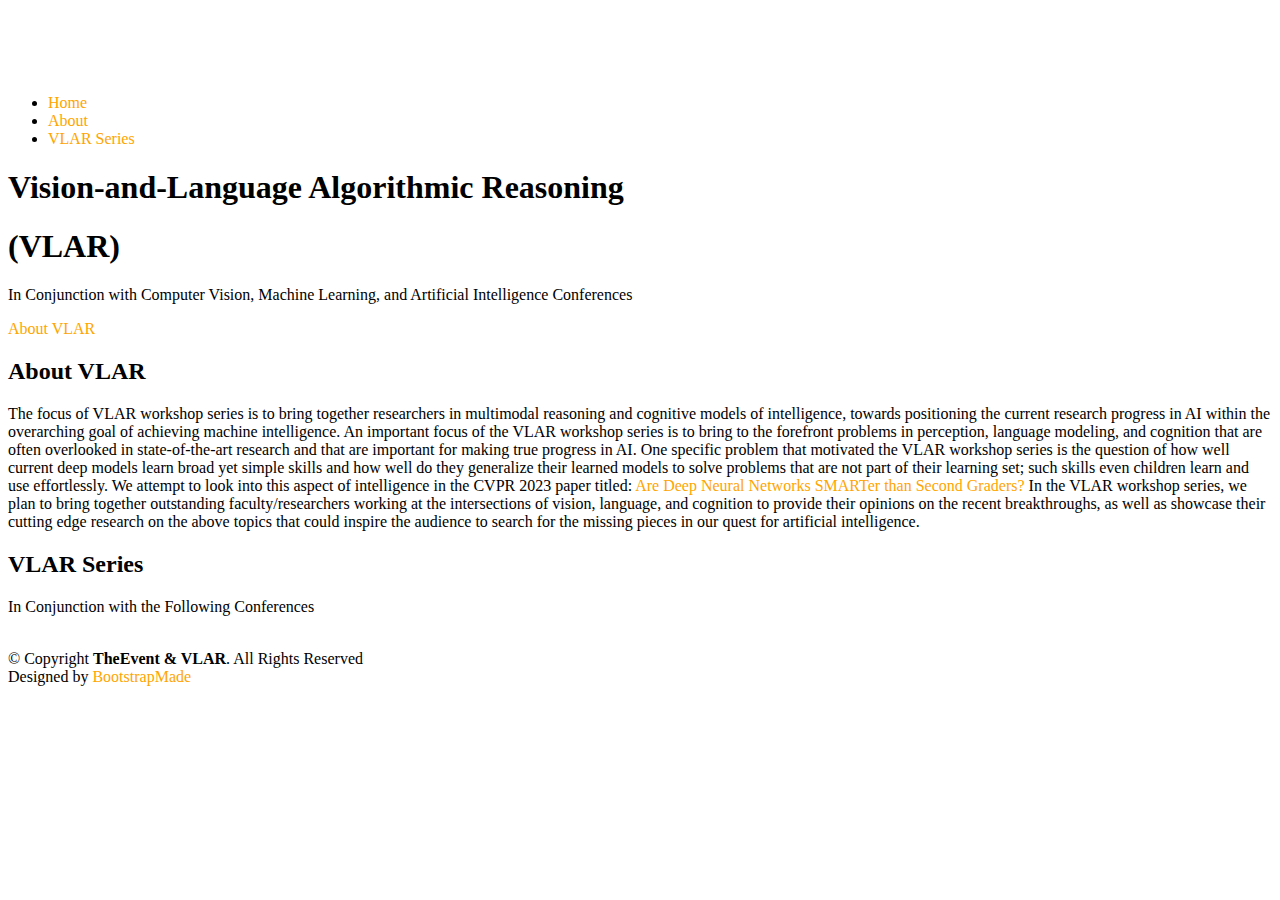
==== index.html @ 2ca7d79c "Add files via upload" ====
<!DOCTYPE html>
<html lang="en">

<style>
a:link {
  color: orange; <!--green;-->
  background-color: transparent;
  text-decoration: none;
}

a:visited {
  color: orange; <!--pink;-->
  background-color: transparent;
  text-decoration: none;
}

a:hover {
  color: red;
  background-color: transparent;
  text-decoration: underline;
}

a:active {
  color: pink; <!--yellow;-->
  background-color: transparent;
  text-decoration: underline;
}
</style>

<head>
  <meta charset="utf-8">
  <title>VLAR - Vision-and-Language Algorithmic Reasoning</title>
  <meta content="width=device-width, initial-scale=1.0" name="viewport">
  <meta content="" name="keywords">
  <meta content="" name="description">

  <!-- Favicons -->
  <link href="img/iccv23.png" rel="icon">
  <link href="img/iccv23.png" rel="apple-touch-icon">

  <!-- Google Fonts -->
  <link href="https://fonts.googleapis.com/css?family=Open+Sans:300,300i,400,400i,700,700i|Raleway:300,400,500,700,800" rel="stylesheet">

  <!-- Bootstrap CSS File -->
  <link href="lib/bootstrap/css/bootstrap.min.css" rel="stylesheet">

  <!-- Libraries CSS Files -->
  <link href="lib/font-awesome/css/font-awesome.min.css" rel="stylesheet">
  <!--  <link href="lib/animate/animate.min.css" rel="stylesheet"> 
  <link href="lib/venobox/venobox.css" rel="stylesheet">
  <link href="lib/owlcarousel/assets/owl.carousel.min.css" rel="stylesheet"> -->

  <!-- Main Stylesheet File -->
  <link href="css/style.css" rel="stylesheet">

  <!-- =======================================================
    Theme Name: TheEvent
    Theme URL: https://bootstrapmade.com/theevent-conference-event-bootstrap-template/
    Author: BootstrapMade.com
    License: https://bootstrapmade.com/license/
  ======================================================= -->
</head>

<body>

  <!--==========================
    Header
  ============================-->
  <header id="header"  class="header-fixed">
    <div class="container">

      <div id="logo" class="pull-left">
        <!-- Uncomment below if you prefer to use a text logo -->
        <!-- <h1><a href="#main">C<span>o</span>nf</a></h1>-->
        <!-- <a href="#intro" class="scrollto"><img src="img/logo.png" alt="" title=""></a> -->
        <a href="#intro" class="scrollto"><p style="font-size:30px;color:white">VLAR</p></a>
      </div>

      <nav id="nav-menu-container">
        <ul class="nav-menu">
          <li class="menu-active"><a href="#intro">Home</a></li>
          <li><a href="#about">About</a></li>
          <li><a href="#VBSD_series">VLAR Series</a></li>
<!--
		  <li><a href="#TCV_series">TCV Series</a></li>
		  <li><a href="#VASBSD_series">VASBSD Series</a></li>
          <li><a href="#related_events">Related Events</a></li>          
          <li><a href="#speakers">Speakers</a></li>
          <li><a href="#schedule">Schedule</a></li>
          <li><a href="#venue">Venue</a></li>
          <li><a href="#hotels">Hotels</a></li>
          <li><a href="#gallery">Gallery</a></li>
          <li><a href="#contact">Contact</a></li>
          <li><a href="#organizers">Contact</a></li>
          <li class="buy-tickets"><a href="#buy-tickets">Buy Tickets</a></li>
-->
        </ul>
      </nav><!-- #nav-menu-container -->
    </div>
  </header><!-- #header -->

  <!--==========================
    Intro Section
  ============================-->
  <section id="intro">
    <div class="intro-container wow fadeIn">
      <!-- <h1 class="mb-4 pb-0">The Annual<br><span>Marketing</span> Conference</h1> -->
	  <h1 class="mb-4 pb-0">Vision-and-Language Algorithmic Reasoning</h1>
	  <h1 class="mb-4 pb-0">(VLAR)</h1>
          <p class="mb-4 pb-0">In Conjunction with Computer Vision, Machine Learning, and Artificial Intelligence Conferences</p>
      <!--
	  <a href="https://www.youtube.com/watch?v=jDDaplaOz7Q" class="venobox play-btn mb-4" data-vbtype="video"
        data-autoplay="true"></a>
		-->
      <a href="#about" class="about-btn scrollto">About VLAR</a>
    </div>
  </section>

  <main id="main">

    <!--==========================
      About Section
    ============================-->
    <section id="about">
      <div class="container">
        <div class="row">
          <div class="col-lg-12">
            <h2>About VLAR</h2>
            <p>The focus of VLAR workshop series is to bring together researchers in multimodal reasoning and cognitive models of intelligence, towards positioning the current research progress in AI within the overarching goal of achieving machine intelligence. An important focus of the VLAR workshop series is to bring to the forefront problems in perception, language modeling, and cognition that are often overlooked in state-of-the-art research and that are important for making true progress in AI. One specific problem that motivated the VLAR workshop series is the question of how well current deep models learn broad yet simple skills and how well do they generalize their learned models to solve problems that are not part of their learning set; such skills even children learn and use effortlessly. We attempt to look into this aspect of intelligence in the CVPR 2023 paper titled: <a href="https://arxiv.org/abs/2212.09993" target="_blank" rel="noopener noreferrer">Are Deep Neural Networks SMARTer than Second Graders?</a> In the VLAR workshop series, we plan to bring together outstanding faculty/researchers working at the intersections of vision, language, and cognition to provide their opinions on the recent breakthroughs, as well as showcase their cutting edge research on the above topics that could inspire the audience to search for the missing pieces in our quest for artificial intelligence.
			</p>
          </div>
<!--
          <div class="col-lg-3">
            <h3>Where</h3>
            <p>The Westin Snowmass Resort, Snowmass Village, Colorado, USA</p>
          </div>
          <div class="col-lg-3">
            <h3>When</h3>
            <p>08:50 AM - 05:20 PM [TBD]<br>Monday, March 2 [or Thursday, March 5; TBD]</p>
          </div>
-->
        </div>
      </div>
    </section>


    <!--==========================
      Sponsors Section
    ============================-->

    <section id="VBSD_series" class="section-with-bg wow fadeInUp">

      <div class="container">
        <div class="section-header">
          <h2>VLAR Series</h2>
          <p>In Conjunction with the Following Conferences</p>
        </div>

        <div class="row no-gutters supporters-wrap clearfix">

          <div class="col-lg-3 col-md-4 col-xs-6">
            <div class="supporter-logo">
              <a href="https://wvlar.github.io/iccv23/index.html" target="_blank" rel="noopener noreferrer"><img src="img/vlar/iccv23.png" class="img-fluid" alt=""></a>
            </div>
          </div>
<!--		  
		  <div class="col-lg-3 col-md-4 col-xs-6">
            <div class="supporter-logo">
              <a href="https://wvbsd.github.io/2019/index.html" target="_blank" rel="noopener noreferrer"><img src="img/vbsd/cvpr19.png" class="img-fluid" alt=""></a>
            </div>
          </div>
		  
-->
        </div>

      </div>

    </section>

  </main>


  <!--==========================
    Footer
  ============================-->
  <footer id="footer">
	
    <div class="container">
      <div class="copyright">
        &copy; Copyright <strong>TheEvent & VLAR</strong>. All Rights Reserved
      </div>
      <div class="credits">
        <!--
          All the links in the footer should remain intact.
          You can delete the links only if you purchased the pro version.
          Licensing information: https://bootstrapmade.com/license/
          Purchase the pro version with working PHP/AJAX contact form: https://bootstrapmade.com/buy/?theme=TheEvent
        -->
        Designed by <a href="https://bootstrapmade.com/" target="_blank" rel="noopener noreferrer">BootstrapMade</a>
      </div>
    </div>
  </footer><!-- #footer -->

  <a href="#" class="back-to-top"><i class="fa fa-angle-up"></i></a>

  <!-- JavaScript Libraries -->
  <script src="lib/jquery/jquery.min.js"></script>
  <script src="lib/jquery/jquery-migrate.min.js"></script>
  <script src="lib/bootstrap/js/bootstrap.bundle.min.js"></script>
  <script src="lib/easing/easing.min.js"></script>
  <script src="lib/superfish/hoverIntent.js"></script>
  <script src="lib/superfish/superfish.min.js"></script>
  <script src="lib/wow/wow.min.js"></script>
  <script src="lib/venobox/venobox.min.js"></script>
  <script src="lib/owlcarousel/owl.carousel.min.js"></script>

  <!-- Contact Form JavaScript File -->
  <script src="contactform/contactform.js"></script>

  <!-- Template Main Javascript File -->
  <script src="js/main.js"></script>
</body>

</html>
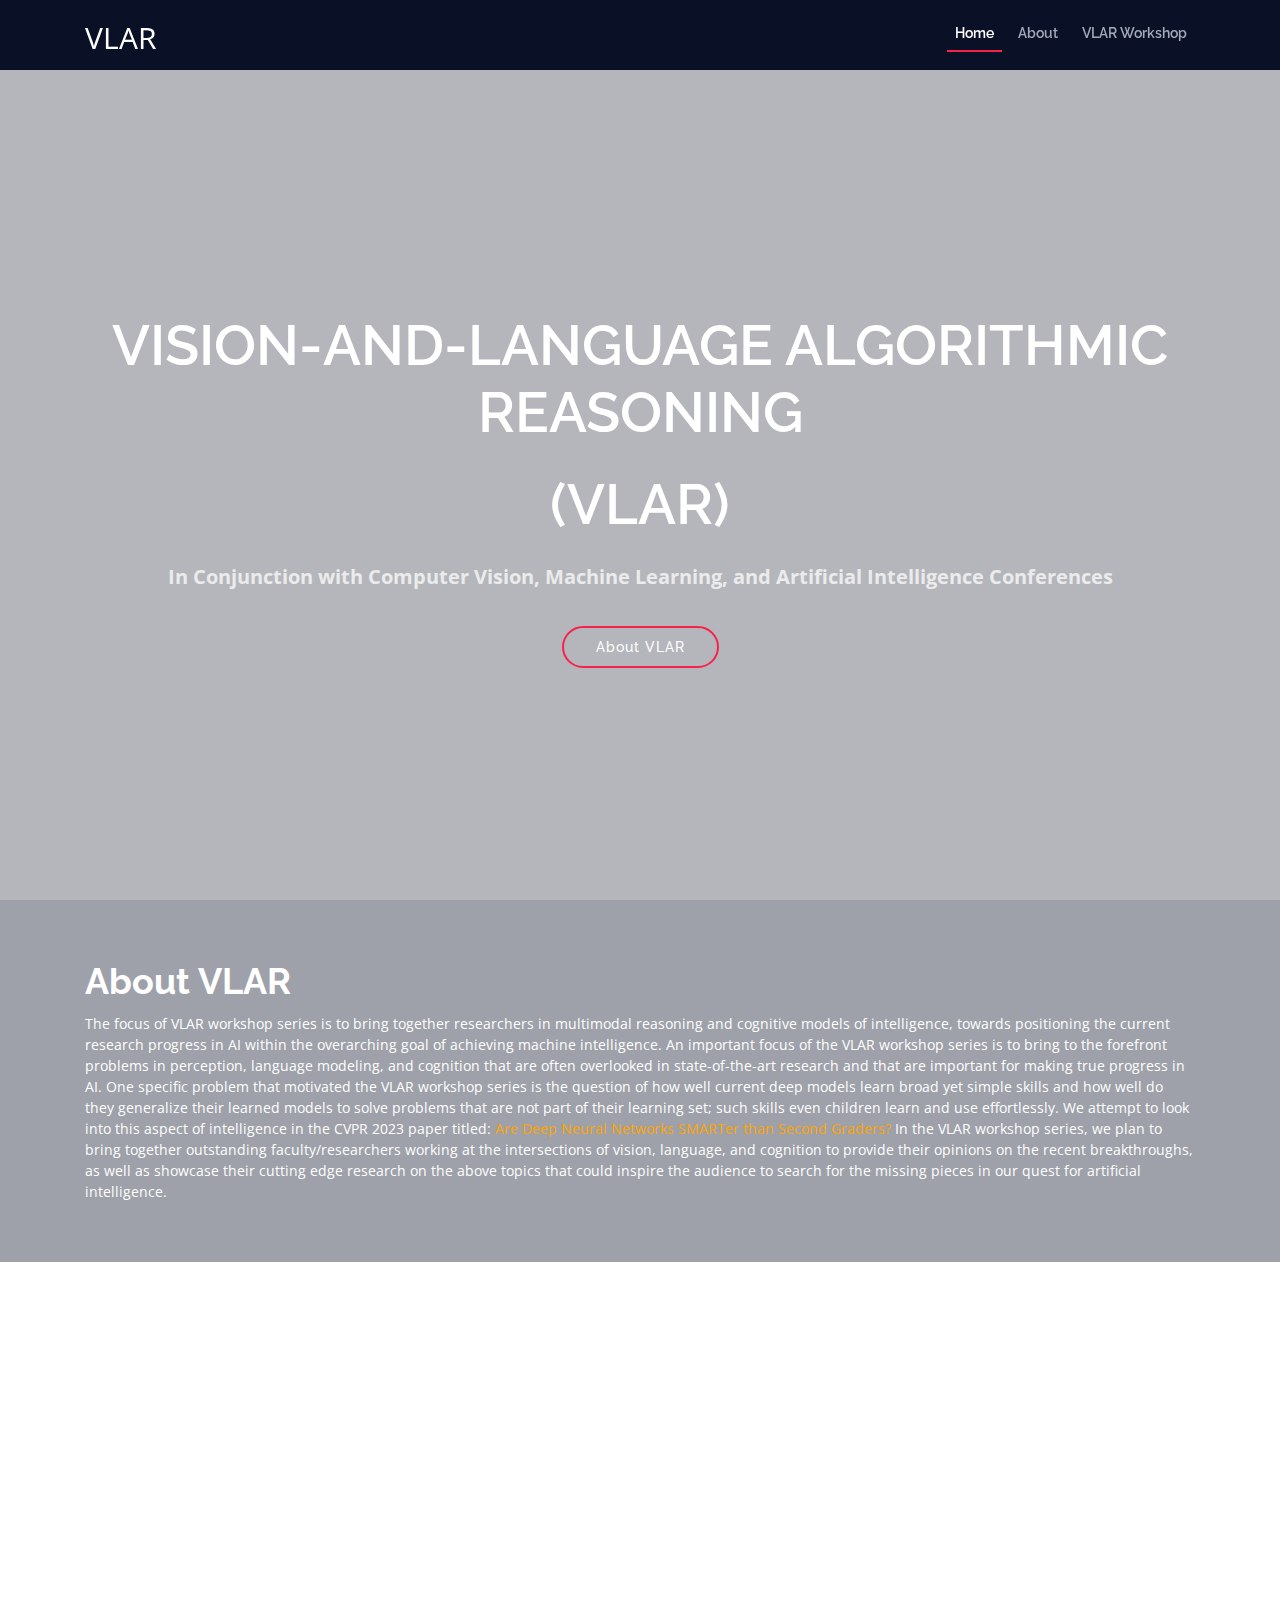
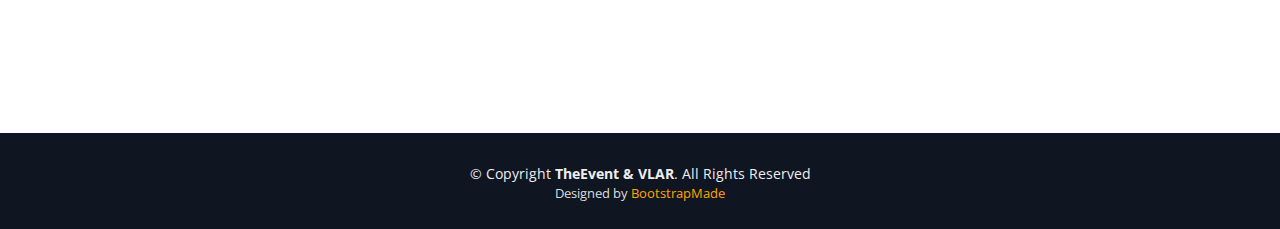
==== commit b7048dbf: "Update index.html" ====
--- a/index.html
+++ b/index.html
@@ -80,7 +80,8 @@
         <ul class="nav-menu">
           <li class="menu-active"><a href="#intro">Home</a></li>
           <li><a href="#about">About</a></li>
-          <li><a href="#VBSD_series">VLAR Series</a></li>
+          <!-- <li><a href="#VBSD_series">VLAR Series</a></li> -->
+		  <li><a href="#VBSD_series">VLAR Workshop</a></li>
 <!--
 		  <li><a href="#TCV_series">TCV Series</a></li>
 		  <li><a href="#VASBSD_series">VASBSD Series</a></li>
@@ -152,8 +153,10 @@
 
       <div class="container">
         <div class="section-header">
-          <h2>VLAR Series</h2>
-          <p>In Conjunction with the Following Conferences</p>
+          <!-- <h2>VLAR Series</h2> -->
+		  <h2>VLAR Workshop</h2>
+          <!-- <p>In Conjunction with the Following Conferences</p> -->
+		  <p>In Conjunction with the Following Conference</p>
         </div>
 
         <div class="row no-gutters supporters-wrap clearfix">
--- a/lib/venobox/venobox.css
+++ b/lib/venobox/venobox.css
@@ -0,0 +1,229 @@
+/* ------ venobox.css --------*/
+.vbox-overlay *, .vbox-overlay *:before, .vbox-overlay *:after{
+    -webkit-backface-visibility: hidden;
+    -webkit-box-sizing:border-box;
+    -moz-box-sizing:border-box;
+    box-sizing:border-box;
+}
+.vbox-overlay * { 
+    -webkit-backface-visibility: visible;
+    backface-visibility: visible;
+}
+.vbox-overlay{
+    display: -webkit-flex;
+    display: flex;
+    -webkit-flex-direction: column;
+    flex-direction: column;
+    -webkit-justify-content: center;
+    justify-content: center;
+    -webkit-align-items: center;
+    align-items: center;
+    position: fixed;
+    left: 0;
+    top: 0;
+    bottom: 0;
+    right: 0;
+    z-index: 1040;
+    -webkit-transform:translateZ(1000px);
+    transform: translateZ(1000px);
+    transform-style: preserve-3d;
+}
+
+/* ----- navigation ----- */
+.vbox-title{
+    width: 100%;
+    height: 40px;
+    float: left;
+    text-align: center;
+    line-height: 28px;
+    font-size: 12px;
+    padding: 6px 40px;
+    overflow: hidden;
+    position: fixed;
+    display: none;
+    left: 0;
+    z-index: 1050;
+}
+.vbox-close{
+    cursor: pointer;
+    position: fixed;
+    top: 15px;
+    right: 15px;
+    width: 48px;
+    height: 48px;
+    display: block;
+    background-position:10px center;
+    overflow: hidden;
+    font-size: 48px;
+    line-height: 1;
+    text-align: center;
+    z-index: 1050;
+}
+.vbox-num{
+    cursor: pointer;
+    position: fixed;
+    left: 0;
+    height: 40px;
+    display: block;
+    overflow: hidden;
+    line-height: 28px;
+    font-size: 12px;
+    padding: 6px 10px;
+    display: none;
+    z-index: 1050;
+}
+/* ----- navigation ARROWS ----- */
+.vbox-next, .vbox-prev{
+    position: fixed;
+    top: 50%;
+    margin-top: -15px;
+    overflow: hidden;
+    cursor: pointer;
+    display: block;
+    width: 45px;
+    height: 45px;
+    z-index: 1050;
+}
+.vbox-next span, .vbox-prev span{
+    position: relative;
+    width: 20px;
+    height: 20px;
+    border: 2px solid transparent;
+    border-top-color: #B6B6B6;
+    border-right-color: #B6B6B6;
+    text-indent: -100px;
+    position: absolute;
+    top: 8px;
+    display: block;
+}
+.vbox-prev{
+    left: 15px;
+}
+.vbox-next{
+    right: 30px;
+}
+.vbox-prev span{
+    left: 10px;
+    -ms-transform: rotate(-135deg);
+    -webkit-transform: rotate(-135deg);
+    transform: rotate(-135deg);
+}
+.vbox-next span{
+    -ms-transform: rotate(45deg);
+    -webkit-transform: rotate(45deg);
+    transform: rotate(45deg);
+    right: 10px;
+}
+/* ------- inline window ------ */
+.vbox-inline{
+    width: 420px;
+    height: 315px;
+    height: 70vh;
+    padding: 10px;
+    background: #fff;
+    margin: 0 auto;
+    overflow: auto;
+    text-align: left;
+}
+/* ------- Video & iFrames window ------ */
+.venoframe{
+    max-width: 100%;
+    width: 100%;
+    border: none;
+    width: 100%;
+    height: 260px;
+    height: 70vh;
+}
+.venoframe.vbvid{
+    height: 260px;
+}
+@media (min-width: 768px) {
+    .venoframe, .vbox-inline{
+        width: 90%;
+        height: 360px;
+        height: 70vh;
+    }
+    .venoframe.vbvid{
+        width: 640px;
+        height: 360px;
+    }
+}
+@media (min-width: 992px) {
+    .venoframe, .vbox-inline{
+        max-width: 1200px;
+        width: 80%;
+        height: 540px;
+        height: 70vh;
+    }
+    .venoframe.vbvid{
+        width: 960px;
+        height: 540px;
+    }
+}
+/* 
+Please do NOT edit this part! 
+or at least read this note: http://i.imgur.com/7C0ws9e.gif
+*/
+.vbox-open{
+    overflow: hidden;
+}
+.vbox-container{
+    position: absolute;
+    left: 0;
+    right: 0;
+    top: 0;
+    bottom: 0;
+    overflow-x: hidden;
+    overflow-y: auto;
+    overflow-scrolling: touch;
+    -webkit-overflow-scrolling: touch;
+    z-index: 20;
+    max-height: 100%;
+
+}
+
+.vbox-content{
+    text-align: center;
+    float: left;
+    width: 100%;
+    position: relative;
+    overflow: hidden;
+    padding: 20px 10px;
+}
+.vbox-container img{
+    max-width: 100%;
+    height: auto;
+}
+.figlio{
+    max-width: 100%;
+    text-align: initial;
+    border: 8px solid rgba(255, 255, 255, 0.4);
+}
+img.figlio{
+    -webkit-user-select: none;
+-khtml-user-select: none;
+-moz-user-select: none;
+-o-user-select: none;
+user-select: none;
+}
+.vbox-content.swipe-left{
+    margin-left: -200px !important;
+}
+.vbox-content.swipe-right{
+    margin-left: 200px !important;
+}
+.animated{
+    webkit-transition: margin 300ms ease-out;
+    transition: margin 300ms ease-out;
+}
+.animate-in{
+    opacity: 1;
+}
+.animate-out{
+    opacity: 0;
+}
+/* ---------- preloader ----------
+ * SPINKIT 
+ * http://tobiasahlin.com/spinkit/
+-------------------------------- */
+.sk-double-bounce,.sk-rotating-plane{width:40px;height:40px;margin:40px auto}.sk-rotating-plane{background-color:#333;-webkit-animation:sk-rotatePlane 1.2s infinite ease-in-out;animation:sk-rotatePlane 1.2s infinite ease-in-out}@-webkit-keyframes sk-rotatePlane{0%{-webkit-transform:perspective(120px) rotateX(0) rotateY(0);transform:perspective(120px) rotateX(0) rotateY(0)}50%{-webkit-transform:perspective(120px) rotateX(-180.1deg) rotateY(0);transform:perspective(120px) rotateX(-180.1deg) rotateY(0)}100%{-webkit-transform:perspective(120px) rotateX(-180deg) rotateY(-179.9deg);transform:perspective(120px) rotateX(-180deg) rotateY(-179.9deg)}}@keyframes sk-rotatePlane{0%{-webkit-transform:perspective(120px) rotateX(0) rotateY(0);transform:perspective(120px) rotateX(0) rotateY(0)}50%{-webkit-transform:perspective(120px) rotateX(-180.1deg) rotateY(0);transform:perspective(120px) rotateX(-180.1deg) rotateY(0)}100%{-webkit-transform:perspective(120px) rotateX(-180deg) rotateY(-179.9deg);transform:perspective(120px) rotateX(-180deg) rotateY(-179.9deg)}}.sk-double-bounce{position:relative}.sk-double-bounce .sk-child{width:100%;height:100%;border-radius:50%;background-color:#333;opacity:.6;position:absolute;top:0;left:0;-webkit-animation:sk-doubleBounce 2s infinite ease-in-out;animation:sk-doubleBounce 2s infinite ease-in-out}.sk-chasing-dots .sk-child,.sk-spinner-pulse,.sk-three-bounce .sk-child{background-color:#333;border-radius:100%}.sk-double-bounce .sk-double-bounce2{-webkit-animation-delay:-1s;animation-delay:-1s}@-webkit-keyframes sk-doubleBounce{0%,100%{-webkit-transform:scale(0);transform:scale(0)}50%{-webkit-transform:scale(1);transform:scale(1)}}@keyframes sk-doubleBounce{0%,100%{-webkit-transform:scale(0);transform:scale(0)}50%{-webkit-transform:scale(1);transform:scale(1)}}.sk-wave{margin:40px auto;width:50px;height:40px;text-align:center;font-size:10px}.sk-wave .sk-rect{background-color:#333;height:100%;width:6px;display:inline-block;-webkit-animation:sk-waveStretchDelay 1.2s infinite ease-in-out;animation:sk-waveStretchDelay 1.2s infinite ease-in-out}.sk-wave .sk-rect1{-webkit-animation-delay:-1.2s;animation-delay:-1.2s}.sk-wave .sk-rect2{-webkit-animation-delay:-1.1s;animation-delay:-1.1s}.sk-wave .sk-rect3{-webkit-animation-delay:-1s;animation-delay:-1s}.sk-wave .sk-rect4{-webkit-animation-delay:-.9s;animation-delay:-.9s}.sk-wave .sk-rect5{-webkit-animation-delay:-.8s;animation-delay:-.8s}@-webkit-keyframes sk-waveStretchDelay{0%,100%,40%{-webkit-transform:scaleY(.4);transform:scaleY(.4)}20%{-webkit-transform:scaleY(1);transform:scaleY(1)}}@keyframes sk-waveStretchDelay{0%,100%,40%{-webkit-transform:scaleY(.4);transform:scaleY(.4)}20%{-webkit-transform:scaleY(1);transform:scaleY(1)}}.sk-wandering-cubes{margin:40px auto;width:40px;height:40px;position:relative}.sk-wandering-cubes .sk-cube{background-color:#333;width:10px;height:10px;position:absolute;top:0;left:0;-webkit-animation:sk-wanderingCube 1.8s ease-in-out -1.8s infinite both;animation:sk-wanderingCube 1.8s ease-in-out -1.8s infinite both}.sk-chasing-dots,.sk-spinner-pulse{width:40px;height:40px;margin:40px auto}.sk-wandering-cubes .sk-cube2{-webkit-animation-delay:-.9s;animation-delay:-.9s}@-webkit-keyframes sk-wanderingCube{0%{-webkit-transform:rotate(0);transform:rotate(0)}25%{-webkit-transform:translateX(30px) rotate(-90deg) scale(.5);transform:translateX(30px) rotate(-90deg) scale(.5)}50%{-webkit-transform:translateX(30px) translateY(30px) rotate(-179deg);transform:translateX(30px) translateY(30px) rotate(-179deg)}50.1%{-webkit-transform:translateX(30px) translateY(30px) rotate(-180deg);transform:translateX(30px) translateY(30px) rotate(-180deg)}75%{-webkit-transform:translateX(0) translateY(30px) rotate(-270deg) scale(.5);transform:translateX(0) translateY(30px) rotate(-270deg) scale(.5)}100%{-webkit-transform:rotate(-360deg);transform:rotate(-360deg)}}@keyframes sk-wanderingCube{0%{-webkit-transform:rotate(0);transform:rotate(0)}25%{-webkit-transform:translateX(30px) rotate(-90deg) scale(.5);transform:translateX(30px) rotate(-90deg) scale(.5)}50%{-webkit-transform:translateX(30px) translateY(30px) rotate(-179deg);transform:translateX(30px) translateY(30px) rotate(-179deg)}50.1%{-webkit-transform:translateX(30px) translateY(30px) rotate(-180deg);transform:translateX(30px) translateY(30px) rotate(-180deg)}75%{-webkit-transform:translateX(0) translateY(30px) rotate(-270deg) scale(.5);transform:translateX(0) translateY(30px) rotate(-270deg) scale(.5)}100%{-webkit-transform:rotate(-360deg);transform:rotate(-360deg)}}.sk-spinner-pulse{-webkit-animation:sk-pulseScaleOut 1s infinite ease-in-out;animation:sk-pulseScaleOut 1s infinite ease-in-out}@-webkit-keyframes sk-pulseScaleOut{0%{-webkit-transform:scale(0);transform:scale(0)}100%{-webkit-transform:scale(1);transform:scale(1);opacity:0}}@keyframes sk-pulseScaleOut{0%{-webkit-transform:scale(0);transform:scale(0)}100%{-webkit-transform:scale(1);transform:scale(1);opacity:0}}.sk-chasing-dots{position:relative;text-align:center;-webkit-animation:sk-chasingDotsRotate 2s infinite linear;animation:sk-chasingDotsRotate 2s infinite linear}.sk-chasing-dots .sk-child{width:60%;height:60%;display:inline-block;position:absolute;top:0;-webkit-animation:sk-chasingDotsBounce 2s infinite ease-in-out;animation:sk-chasingDotsBounce 2s infinite ease-in-out}.sk-chasing-dots .sk-dot2{top:auto;bottom:0;-webkit-animation-delay:-1s;animation-delay:-1s}@-webkit-keyframes sk-chasingDotsRotate{100%{-webkit-transform:rotate(360deg);transform:rotate(360deg)}}@keyframes sk-chasingDotsRotate{100%{-webkit-transform:rotate(360deg);transform:rotate(360deg)}}@-webkit-keyframes sk-chasingDotsBounce{0%,100%{-webkit-transform:scale(0);transform:scale(0)}50%{-webkit-transform:scale(1);transform:scale(1)}}@keyframes sk-chasingDotsBounce{0%,100%{-webkit-transform:scale(0);transform:scale(0)}50%{-webkit-transform:scale(1);transform:scale(1)}}.sk-three-bounce{margin:40px auto;width:80px;text-align:center}.sk-three-bounce .sk-child{width:20px;height:20px;display:inline-block;-webkit-animation:sk-three-bounce 1.4s ease-in-out 0s infinite both;animation:sk-three-bounce 1.4s ease-in-out 0s infinite both}.sk-circle .sk-child:before,.sk-fading-circle .sk-circle:before{display:block;border-radius:100%;content:'';background-color:#333}.sk-three-bounce .sk-bounce1{-webkit-animation-delay:-.32s;animation-delay:-.32s}.sk-three-bounce .sk-bounce2{-webkit-animation-delay:-.16s;animation-delay:-.16s}@-webkit-keyframes sk-three-bounce{0%,100%,80%{-webkit-transform:scale(0);transform:scale(0)}40%{-webkit-transform:scale(1);transform:scale(1)}}@keyframes sk-three-bounce{0%,100%,80%{-webkit-transform:scale(0);transform:scale(0)}40%{-webkit-transform:scale(1);transform:scale(1)}}.sk-circle{margin:40px auto;width:40px;height:40px;position:relative}.sk-circle .sk-child{width:100%;height:100%;position:absolute;left:0;top:0}.sk-circle .sk-child:before{margin:0 auto;width:15%;height:15%;-webkit-animation:sk-circleBounceDelay 1.2s infinite ease-in-out both;animation:sk-circleBounceDelay 1.2s infinite ease-in-out both}.sk-circle .sk-circle2{-webkit-transform:rotate(30deg);-ms-transform:rotate(30deg);transform:rotate(30deg)}.sk-circle .sk-circle3{-webkit-transform:rotate(60deg);-ms-transform:rotate(60deg);transform:rotate(60deg)}.sk-circle .sk-circle4{-webkit-transform:rotate(90deg);-ms-transform:rotate(90deg);transform:rotate(90deg)}.sk-circle .sk-circle5{-webkit-transform:rotate(120deg);-ms-transform:rotate(120deg);transform:rotate(120deg)}.sk-circle .sk-circle6{-webkit-transform:rotate(150deg);-ms-transform:rotate(150deg);transform:rotate(150deg)}.sk-circle .sk-circle7{-webkit-transform:rotate(180deg);-ms-transform:rotate(180deg);transform:rotate(180deg)}.sk-circle .sk-circle8{-webkit-transform:rotate(210deg);-ms-transform:rotate(210deg);transform:rotate(210deg)}.sk-circle .sk-circle9{-webkit-transform:rotate(240deg);-ms-transform:rotate(240deg);transform:rotate(240deg)}.sk-circle .sk-circle10{-webkit-transform:rotate(270deg);-ms-transform:rotate(270deg);transform:rotate(270deg)}.sk-circle .sk-circle11{-webkit-transform:rotate(300deg);-ms-transform:rotate(300deg);transform:rotate(300deg)}.sk-circle .sk-circle12{-webkit-transform:rotate(330deg);-ms-transform:rotate(330deg);transform:rotate(330deg)}.sk-circle .sk-circle2:before{-webkit-animation-delay:-1.1s;animation-delay:-1.1s}.sk-circle .sk-circle3:before{-webkit-animation-delay:-1s;animation-delay:-1s}.sk-circle .sk-circle4:before{-webkit-animation-delay:-.9s;animation-delay:-.9s}.sk-circle .sk-circle5:before{-webkit-animation-delay:-.8s;animation-delay:-.8s}.sk-circle .sk-circle6:before{-webkit-animation-delay:-.7s;animation-delay:-.7s}.sk-circle .sk-circle7:before{-webkit-animation-delay:-.6s;animation-delay:-.6s}.sk-circle .sk-circle8:before{-webkit-animation-delay:-.5s;animation-delay:-.5s}.sk-circle .sk-circle9:before{-webkit-animation-delay:-.4s;animation-delay:-.4s}.sk-circle .sk-circle10:before{-webkit-animation-delay:-.3s;animation-delay:-.3s}.sk-circle .sk-circle11:before{-webkit-animation-delay:-.2s;animation-delay:-.2s}.sk-circle .sk-circle12:before{-webkit-animation-delay:-.1s;animation-delay:-.1s}@-webkit-keyframes sk-circleBounceDelay{0%,100%,80%{-webkit-transform:scale(0);transform:scale(0)}40%{-webkit-transform:scale(1);transform:scale(1)}}@keyframes sk-circleBounceDelay{0%,100%,80%{-webkit-transform:scale(0);transform:scale(0)}40%{-webkit-transform:scale(1);transform:scale(1)}}.sk-cube-grid{width:40px;height:40px;margin:40px auto}.sk-cube-grid .sk-cube{width:33.33%;height:33.33%;background-color:#333;float:left;-webkit-animation:sk-cubeGridScaleDelay 1.3s infinite ease-in-out;animation:sk-cubeGridScaleDelay 1.3s infinite ease-in-out}.sk-cube-grid .sk-cube1{-webkit-animation-delay:.2s;animation-delay:.2s}.sk-cube-grid .sk-cube2{-webkit-animation-delay:.3s;animation-delay:.3s}.sk-cube-grid .sk-cube3{-webkit-animation-delay:.4s;animation-delay:.4s}.sk-cube-grid .sk-cube4{-webkit-animation-delay:.1s;animation-delay:.1s}.sk-cube-grid .sk-cube5{-webkit-animation-delay:.2s;animation-delay:.2s}.sk-cube-grid .sk-cube6{-webkit-animation-delay:.3s;animation-delay:.3s}.sk-cube-grid .sk-cube7{-webkit-animation-delay:0ms;animation-delay:0ms}.sk-cube-grid .sk-cube8{-webkit-animation-delay:.1s;animation-delay:.1s}.sk-cube-grid .sk-cube9{-webkit-animation-delay:.2s;animation-delay:.2s}@-webkit-keyframes sk-cubeGridScaleDelay{0%,100%,70%{-webkit-transform:scale3D(1,1,1);transform:scale3D(1,1,1)}35%{-webkit-transform:scale3D(0,0,1);transform:scale3D(0,0,1)}}@keyframes sk-cubeGridScaleDelay{0%,100%,70%{-webkit-transform:scale3D(1,1,1);transform:scale3D(1,1,1)}35%{-webkit-transform:scale3D(0,0,1);transform:scale3D(0,0,1)}}.sk-fading-circle{margin:40px auto;width:40px;height:40px;position:relative}.sk-fading-circle .sk-circle{width:100%;height:100%;position:absolute;left:0;top:0}.sk-fading-circle .sk-circle:before{margin:0 auto;width:15%;height:15%;-webkit-animation:sk-circleFadeDelay 1.2s infinite ease-in-out both;animation:sk-circleFadeDelay 1.2s infinite ease-in-out both}.sk-fading-circle .sk-circle2{-webkit-transform:rotate(30deg);-ms-transform:rotate(30deg);transform:rotate(30deg)}.sk-fading-circle .sk-circle3{-webkit-transform:rotate(60deg);-ms-transform:rotate(60deg);transform:rotate(60deg)}.sk-fading-circle .sk-circle4{-webkit-transform:rotate(90deg);-ms-transform:rotate(90deg);transform:rotate(90deg)}.sk-fading-circle .sk-circle5{-webkit-transform:rotate(120deg);-ms-transform:rotate(120deg);transform:rotate(120deg)}.sk-fading-circle .sk-circle6{-webkit-transform:rotate(150deg);-ms-transform:rotate(150deg);transform:rotate(150deg)}.sk-fading-circle .sk-circle7{-webkit-transform:rotate(180deg);-ms-transform:rotate(180deg);transform:rotate(180deg)}.sk-fading-circle .sk-circle8{-webkit-transform:rotate(210deg);-ms-transform:rotate(210deg);transform:rotate(210deg)}.sk-fading-circle .sk-circle9{-webkit-transform:rotate(240deg);-ms-transform:rotate(240deg);transform:rotate(240deg)}.sk-fading-circle .sk-circle10{-webkit-transform:rotate(270deg);-ms-transform:rotate(270deg);transform:rotate(270deg)}.sk-fading-circle .sk-circle11{-webkit-transform:rotate(300deg);-ms-transform:rotate(300deg);transform:rotate(300deg)}.sk-fading-circle .sk-circle12{-webkit-transform:rotate(330deg);-ms-transform:rotate(330deg);transform:rotate(330deg)}.sk-fading-circle .sk-circle2:before{-webkit-animation-delay:-1.1s;animation-delay:-1.1s}.sk-fading-circle .sk-circle3:before{-webkit-animation-delay:-1s;animation-delay:-1s}.sk-fading-circle .sk-circle4:before{-webkit-animation-delay:-.9s;animation-delay:-.9s}.sk-fading-circle .sk-circle5:before{-webkit-animation-delay:-.8s;animation-delay:-.8s}.sk-fading-circle .sk-circle6:before{-webkit-animation-delay:-.7s;animation-delay:-.7s}.sk-fading-circle .sk-circle7:before{-webkit-animation-delay:-.6s;animation-delay:-.6s}.sk-fading-circle .sk-circle8:before{-webkit-animation-delay:-.5s;animation-delay:-.5s}.sk-fading-circle .sk-circle9:before{-webkit-animation-delay:-.4s;animation-delay:-.4s}.sk-fading-circle .sk-circle10:before{-webkit-animation-delay:-.3s;animation-delay:-.3s}.sk-fading-circle .sk-circle11:before{-webkit-animation-delay:-.2s;animation-delay:-.2s}.sk-fading-circle .sk-circle12:before{-webkit-animation-delay:-.1s;animation-delay:-.1s}@-webkit-keyframes sk-circleFadeDelay{0%,100%,39%{opacity:0}40%{opacity:1}}@keyframes sk-circleFadeDelay{0%,100%,39%{opacity:0}40%{opacity:1}}.sk-folding-cube{margin:40px auto;width:40px;height:40px;position:relative;-webkit-transform:rotateZ(45deg);transform:rotateZ(45deg)}.sk-folding-cube .sk-cube{float:left;width:50%;height:50%;position:relative;-webkit-transform:scale(1.1);-ms-transform:scale(1.1);transform:scale(1.1)}.sk-folding-cube .sk-cube:before{content:'';position:absolute;top:0;left:0;width:100%;height:100%;background-color:#333;-webkit-animation:sk-foldCubeAngle 2.4s infinite linear both;animation:sk-foldCubeAngle 2.4s infinite linear both;-webkit-transform-origin:100% 100%;-ms-transform-origin:100% 100%;transform-origin:100% 100%}.sk-folding-cube .sk-cube2{-webkit-transform:scale(1.1) rotateZ(90deg);transform:scale(1.1) rotateZ(90deg)}.sk-folding-cube .sk-cube3{-webkit-transform:scale(1.1) rotateZ(180deg);transform:scale(1.1) rotateZ(180deg)}.sk-folding-cube .sk-cube4{-webkit-transform:scale(1.1) rotateZ(270deg);transform:scale(1.1) rotateZ(270deg)}.sk-folding-cube .sk-cube2:before{-webkit-animation-delay:.3s;animation-delay:.3s}.sk-folding-cube .sk-cube3:before{-webkit-animation-delay:.6s;animation-delay:.6s}.sk-folding-cube .sk-cube4:before{-webkit-animation-delay:.9s;animation-delay:.9s}@-webkit-keyframes sk-foldCubeAngle{0%,10%{-webkit-transform:perspective(140px) rotateX(-180deg);transform:perspective(140px) rotateX(-180deg);opacity:0}25%,75%{-webkit-transform:perspective(140px) rotateX(0);transform:perspective(140px) rotateX(0);opacity:1}100%,90%{-webkit-transform:perspective(140px) rotateY(180deg);transform:perspective(140px) rotateY(180deg);opacity:0}}@keyframes sk-foldCubeAngle{0%,10%{-webkit-transform:perspective(140px) rotateX(-180deg);transform:perspective(140px) rotateX(-180deg);opacity:0}25%,75%{-webkit-transform:perspective(140px) rotateX(0);transform:perspective(140px) rotateX(0);opacity:1}100%,90%{-webkit-transform:perspective(140px) rotateY(180deg);transform:perspective(140px) rotateY(180deg);opacity:0}}
--- a/css/style.css
+++ b/css/style.css
@@ -0,0 +1,1927 @@
+/*
+  Theme Name: TheEvent
+  Theme URL: https://bootstrapmade.com/theevent-conference-event-bootstrap-template/
+  Author: BootstrapMade.com
+  License: https://bootstrapmade.com/license/
+*/
+
+/*--------------------------------------------------------------
+# General
+--------------------------------------------------------------*/
+
+body {
+  background: #fff;
+  color: #2f3138;
+  font-family: "Open Sans", sans-serif;
+}
+
+a {
+  color: #f82249;
+  transition: 0.5s;
+}
+
+a:hover,
+a:active,
+a:focus {
+  color: #f8234a;
+  outline: none;
+  text-decoration: none;
+}
+
+p {
+  padding: 0;
+  margin: 0 0 30px 0;
+}
+
+h1,
+h2,
+h3,
+h4,
+h5,
+h6 {
+  font-family: "Raleway", sans-serif;
+  font-weight: 400;
+  margin: 0 0 20px 0;
+  padding: 0;
+  color: #0e1b4d;
+}
+
+.main-page {
+  margin-top: 70px;
+}
+
+.wow {
+  visibility: hidden;
+}
+
+/* Prelaoder */
+
+#preloader {
+  position: fixed;
+  left: 0;
+  top: 0;
+  z-index: 999;
+  width: 100%;
+  height: 100%;
+  overflow: visible;
+  background: #fff url("../img/preloader.svg") no-repeat center center;
+}
+
+/* Back to top button */
+
+.back-to-top {
+  position: fixed;
+  display: none;
+  background: #f82249;
+  color: #fff;
+  width: 40px;
+  height: 40px;
+  text-align: center;
+  border-radius: 50px;
+  right: 15px;
+  bottom: 15px;
+  transition: background 0.5s ease-in-out;
+}
+
+.back-to-top i {
+  font-size: 24px;
+  padding-top: 6px;
+}
+
+.back-to-top:focus {
+  background: #e0072f;
+  color: #fff;
+  outline: none;
+}
+
+.back-to-top:hover {
+  background: #e0072f;
+  color: #fff;
+}
+
+/* Sections Header
+--------------------------------*/
+
+.section-header {
+  margin-bottom: 60px;
+  position: relative;
+  padding-bottom: 20px;
+}
+
+.section-header::before {
+  content: '';
+  position: absolute;
+  display: block;
+  width: 60px;
+  height: 5px;
+  background: #f82249;
+  bottom: 0;
+  left: calc(50% - 25px);
+}
+
+.section-header h2 {
+  font-size: 36px;
+  text-transform: uppercase;
+  text-align: center;
+  font-weight: 700;
+  margin-bottom: 10px;
+}
+
+.section-header p {
+  text-align: center;
+  padding: 0;
+  margin: 0;
+  font-size: 18px;
+  font-weight: 500;
+  color: #9195a2;
+}
+
+.section-with-bg {
+  background-color: #f6f7fd;
+}
+
+/*--------------------------------------------------------------
+# Header
+--------------------------------------------------------------*/
+
+#header {
+  height: 90px;
+  padding: 25px 0;
+  position: fixed;
+  left: 0;
+  top: 0;
+  right: 0;
+  transition: all 0.5s;
+  z-index: 997;
+}
+
+#header.header-scrolled,
+#header.header-fixed {
+  background: rgba(6, 12, 34, 0.98);
+  height: 70px;
+  padding: 15px 0;
+  transition: all 0.5s;
+}
+
+#header #logo h1 {
+  font-size: 36px;
+  margin: 0;
+  padding: 6px 0;
+  line-height: 1;
+  font-family: "Raleway", sans-serif;
+  font-weight: 700;
+  letter-spacing: 3px;
+  text-transform: uppercase;
+}
+
+#header #logo h1 span {
+  color: #f82249;
+}
+
+#header #logo h1 a,
+#header #logo h1 a:hover {
+  color: #fff;
+}
+
+#header #logo img {
+  padding: 0;
+  margin: 0;
+  max-height: 40px;
+}
+
+/*--------------------------------------------------------------
+# Navigation Menu
+--------------------------------------------------------------*/
+
+/* Nav Menu Essentials */
+
+.nav-menu,
+.nav-menu * {
+  margin: 0;
+  padding: 0;
+  list-style: none;
+}
+
+.nav-menu ul {
+  position: absolute;
+  display: none;
+  top: 100%;
+  left: 0;
+  z-index: 99;
+}
+
+.nav-menu li {
+  position: relative;
+  white-space: nowrap;
+}
+
+.nav-menu > li {
+  float: left;
+}
+
+.nav-menu li:hover > ul,
+.nav-menu li.sfHover > ul {
+  display: block;
+}
+
+.nav-menu ul ul {
+  top: 0;
+  left: 100%;
+}
+
+.nav-menu ul li {
+  min-width: 180px;
+}
+
+/* Nav Menu Arrows */
+
+.sf-arrows .sf-with-ul {
+  padding-right: 30px;
+}
+
+.sf-arrows .sf-with-ul:after {
+  content: "\f107";
+  position: absolute;
+  right: 15px;
+  font-family: FontAwesome;
+  font-style: normal;
+  font-weight: normal;
+}
+
+.sf-arrows ul .sf-with-ul:after {
+  content: "\f105";
+}
+
+/* Nav Meu Container */
+
+#nav-menu-container {
+  float: right;
+  margin: 0;
+}
+
+/* Nav Meu Styling */
+
+.nav-menu a {
+  padding: 8px;
+  text-decoration: none;
+  display: inline-block;
+  color: rgba(202, 206, 221, 0.8);
+  font-family: "Raleway", sans-serif;
+  font-weight: 600;
+  font-size: 14px;
+  outline: none;
+}
+
+.nav-menu .menu-active a,
+.nav-menu a:hover {
+  color: #fff;
+}
+
+.nav-menu > li {
+  margin-left: 8px;
+}
+
+.nav-menu > li > a:before {
+  content: "";
+  position: absolute;
+  width: 0;
+  height: 2px;
+  bottom: 0;
+  left: 0;
+  background-color: #f82249;
+  visibility: hidden;
+  transition: all 0.3s ease-in-out 0s;
+}
+
+.nav-menu a:hover:before,
+.nav-menu li:hover > a:before,
+.nav-menu .menu-active > a:before {
+  visibility: visible;
+  width: 100%;
+}
+
+.nav-menu li.buy-tickets a {
+  color: #fff;
+  background: #f82249;
+  padding: 7px 22px;
+  border-radius: 50px;
+  border: 2px solid #f82249;
+  transition: all ease-in-out 0.3s;
+  font-weight: 500;
+  margin-left: 8px;
+  margin-top: 2px;
+  line-height: 1;
+  font-size: 13px;
+}
+
+.nav-menu li.buy-tickets a:hover {
+  background: none;
+}
+
+.nav-menu li.buy-tickets:hover a:before,
+.nav-menu li.buy-tickets.menu-active a:before {
+  visibility: hidden;
+}
+
+.nav-menu ul {
+  margin: 4px 0 0 0;
+  padding: 10px;
+  box-shadow: 0px 0px 30px rgba(127, 137, 161, 0.25);
+  background: #fff;
+  border-radius: 3px;
+}
+
+.nav-menu ul li {
+  transition: 0.3s;
+}
+
+.nav-menu ul li a {
+  padding: 10px;
+  color: #060c22;
+  transition: 0.3s;
+  display: block;
+  font-size: 13px;
+  text-transform: none;
+  border-radius: 3px;
+}
+
+.nav-menu ul li:hover > a {
+  background: #f82249;
+  color: #fff;
+}
+
+.nav-menu ul ul {
+  margin: 0;
+}
+
+/* Mobile Nav Toggle */
+
+#mobile-nav-toggle {
+  position: fixed;
+  right: 0;
+  top: 0;
+  z-index: 999;
+  margin: 15px 15px 0 0;
+  border: 0;
+  background: none;
+  font-size: 24px;
+  display: none;
+  transition: all 0.4s;
+  outline: none;
+  cursor: pointer;
+}
+
+#mobile-nav-toggle i {
+  color: #fff;
+}
+
+/* Mobile Nav Styling */
+
+#mobile-nav {
+  position: fixed;
+  top: 0;
+  padding-top: 18px;
+  bottom: 0;
+  z-index: 998;
+  background: rgba(6, 12, 34, 0.9);
+  left: -260px;
+  width: 260px;
+  overflow-y: auto;
+  transition: 0.4s;
+}
+
+#mobile-nav ul {
+  padding: 0;
+  margin: 0;
+  list-style: none;
+}
+
+#mobile-nav ul li {
+  position: relative;
+}
+
+#mobile-nav ul li a {
+  color: #fff;
+  font-size: 17px;
+  overflow: hidden;
+  padding: 10px 22px 10px 15px;
+  position: relative;
+  text-decoration: none;
+  width: 100%;
+  display: block;
+  outline: none;
+}
+
+#mobile-nav ul li a:hover {
+  color: #f82249;
+}
+
+#mobile-nav ul li li {
+  padding-left: 30px;
+}
+
+#mobile-nav ul .menu-has-children i {
+  position: absolute;
+  right: 0;
+  z-index: 99;
+  padding: 15px;
+  cursor: pointer;
+  color: #fff;
+}
+
+#mobile-nav ul .menu-has-children i.fa-chevron-up {
+  color: #f82249;
+}
+
+#mobile-nav ul .menu-item-active {
+  color: #f82249;
+}
+
+#mobile-body-overly {
+  width: 100%;
+  height: 100%;
+  z-index: 997;
+  top: 0;
+  left: 0;
+  position: fixed;
+  background: rgba(6, 12, 34, 0.8);
+  display: none;
+}
+
+/* Mobile Nav body classes */
+
+body.mobile-nav-active {
+  overflow: hidden;
+}
+
+body.mobile-nav-active #mobile-nav {
+  left: 0;
+}
+
+body.mobile-nav-active #mobile-nav-toggle {
+  color: #fff;
+}
+
+/*--------------------------------------------------------------
+# Intro Section
+--------------------------------------------------------------*/
+
+#intro {
+  width: 100%;
+  height: 100vh;
+  background: url(../img/intro-bg.jpg) top center;
+  background-size: cover;
+  overflow: hidden;
+  position: relative;
+}
+
+#intro:before {
+  content: "";
+  /*  background: rgba(6, 12, 34, 0.8); */
+  background: rgba(6, 12, 34, 0.3);
+  position: absolute;
+  bottom: 0;
+  top: 0;
+  left: 0;
+  right: 0;
+}
+
+#intro .intro-container {
+  position: absolute;
+  bottom: 0;
+  left: 0;
+  top: 90px;
+  right: 0;
+  display: -webkit-box;
+  display: -ms-flexbox;
+  display: flex;
+  -webkit-box-pack: center;
+  -ms-flex-pack: center;
+  justify-content: center;
+  -webkit-box-align: center;
+  -ms-flex-align: center;
+  align-items: center;
+  -webkit-box-orient: vertical;
+  -webkit-box-direction: normal;
+  -ms-flex-direction: column;
+  flex-direction: column;
+  text-align: center;
+  padding: 0 15px;
+}
+
+#intro h1 {
+  color: #fff;
+  font-family: "Raleway", sans-serif;
+  font-size: 56px;
+  font-weight: 600;
+  text-transform: uppercase;
+}
+
+#intro h1 span {
+  color: #f82249;
+}
+
+#intro p {
+  color: #ebebeb;
+  font-weight: 700;
+  font-size: 20px;
+}
+
+#intro .play-btn {
+  width: 94px;
+  height: 94px;
+  background: radial-gradient(#f82249 50%, rgba(101, 111, 150, 0.15) 52%);
+  border-radius: 50%;
+  display: block;
+  position: relative;
+  overflow: hidden;
+}
+
+#intro .play-btn::after {
+  content: '';
+  position: absolute;
+  left: 50%;
+  top: 50%;
+  -webkit-transform: translateX(-40%) translateY(-50%);
+  transform: translateX(-40%) translateY(-50%);
+  width: 0;
+  height: 0;
+  border-top: 10px solid transparent;
+  border-bottom: 10px solid transparent;
+  border-left: 15px solid #fff;
+  z-index: 100;
+  transition: all 400ms cubic-bezier(0.55, 0.055, 0.675, 0.19);
+}
+
+#intro .play-btn:before {
+  content: '';
+  position: absolute;
+  width: 120px;
+  height: 120px;
+  -webkit-animation-delay: 0s;
+  animation-delay: 0s;
+  -webkit-animation: pulsate-btn 2s;
+  animation: pulsate-btn 2s;
+  -webkit-animation-direction: forwards;
+  animation-direction: forwards;
+  -webkit-animation-iteration-count: infinite;
+  animation-iteration-count: infinite;
+  -webkit-animation-timing-function: steps;
+  animation-timing-function: steps;
+  opacity: 1;
+  border-radius: 50%;
+  border: 2px solid rgba(163, 163, 163, 0.4);
+  top: -15%;
+  left: -15%;
+  background: rgba(198, 16, 0, 0);
+}
+
+#intro .play-btn:hover::after {
+  border-left: 15px solid #f82249;
+  -webkit-transform: scale(20);
+  transform: scale(20);
+}
+
+#intro .play-btn:hover::before {
+  content: '';
+  position: absolute;
+  left: 50%;
+  top: 50%;
+  -webkit-transform: translateX(-40%) translateY(-50%);
+  transform: translateX(-40%) translateY(-50%);
+  width: 0;
+  height: 0;
+  border: none;
+  border-top: 10px solid transparent;
+  border-bottom: 10px solid transparent;
+  border-left: 15px solid #fff;
+  z-index: 200;
+  -webkit-animation: none;
+  animation: none;
+  border-radius: 0;
+}
+
+#intro .about-btn {
+  font-family: "Raleway", sans-serif;
+  font-weight: 500;
+  font-size: 14px;
+  letter-spacing: 1px;
+  display: inline-block;
+  padding: 12px 32px;
+  border-radius: 50px;
+  transition: 0.5s;
+  line-height: 1;
+  margin: 10px;
+  color: #fff;
+  -webkit-animation-delay: 0.8s;
+  animation-delay: 0.8s;
+  border: 2px solid #f82249;
+}
+
+#intro .about-btn:hover {
+  background: #f82249;
+  color: #fff;
+}
+
+@-webkit-keyframes pulsate-btn {
+  0% {
+    -webkit-transform: scale(0.6, 0.6);
+    transform: scale(0.6, 0.6);
+    opacity: 1;
+  }
+
+  100% {
+    -webkit-transform: scale(1, 1);
+    transform: scale(1, 1);
+    opacity: 0;
+  }
+}
+
+@keyframes pulsate-btn {
+  0% {
+    -webkit-transform: scale(0.6, 0.6);
+    transform: scale(0.6, 0.6);
+    opacity: 1;
+  }
+
+  100% {
+    -webkit-transform: scale(1, 1);
+    transform: scale(1, 1);
+    opacity: 0;
+  }
+}
+
+/*--------------------------------------------------------------
+# About Section
+--------------------------------------------------------------*/
+
+#about {
+  background: url("../img/about-bg.jpg");
+  background-size: cover;
+  overflow: hidden;
+  position: relative;
+  color: #fff;
+  padding: 60px 0 40px 0;
+}
+
+#about:before {
+  content: "";
+  background: rgba(13, 20, 41, 0.4);
+  position: absolute;
+  bottom: 0;
+  top: 0;
+  left: 0;
+  right: 0;
+}
+
+#about h2 {
+  font-size: 36px;
+  font-weight: bold;
+  margin-bottom: 10px;
+  color: #fff;
+}
+
+#about h3 {
+  font-size: 18px;
+  font-weight: bold;
+  text-transform: uppercase;
+  margin-bottom: 10px;
+  color: #fff;
+}
+
+#about p {
+  font-size: 14px;
+  margin-bottom: 20px;
+  color: #fff;
+}
+
+/*--------------------------------------------------------------
+# Speakers Section
+--------------------------------------------------------------*/
+
+#speakers {
+  /*background: url("../img/about-bg.jpg");  TBD*/
+  background-size: cover;
+  overflow: hidden;
+  position: relative;
+  padding: 60px 0 30px 0;
+}
+
+#speakers .speaker {
+  position: relative;
+  overflow: hidden;
+  margin-bottom: 30px;
+}
+
+#speakers .speaker .details {
+  background: rgba(6, 12, 34, 0.76);
+  position: absolute;
+  left: 0;
+  bottom: -30px;
+  right: 0;
+  text-align: center;
+  padding-top: 10px;
+  transition: all 300ms cubic-bezier(0.645, 0.045, 0.355, 1);
+}
+
+#speakers .speaker .details h3 {
+  color: #fff;
+  font-size: 22px;
+  font-weight: 600;
+  margin-bottom: 5px;
+}
+
+#speakers .speaker .details p {
+  color: #fff;
+  font-size: 15px;
+  margin-bottom: 10px;
+  font-style: italic;
+}
+
+#speakers .speaker .details .social {
+  height: 30px;
+}
+
+#speakers .speaker .details a {
+  color: #fff;
+}
+
+#speakers .speaker .details a:hover {
+  color: #f82249;
+}
+
+#speakers .speaker:hover .details {
+  bottom: 0;
+}
+
+#speakers-details {
+  padding: 60px 0;
+}
+
+#speakers-details .details h2 {
+  color: #112363;
+  font-size: 28px;
+  font-weight: 700;
+  margin-bottom: 10px;
+}
+
+#speakers-details .details .social {
+  margin-bottom: 15px;
+}
+
+#speakers-details .details .social a {
+  background: #e9edfb;
+  color: #112363;
+  line-height: 1;
+  display: inline-block;
+  text-align: center;
+  border-radius: 50%;
+  width: 36px;
+  height: 36px;
+  padding-top: 9px;
+}
+
+#speakers-details .details .social a:hover {
+  background: #f82249;
+  color: #fff;
+}
+
+#speakers-details .details .social a i {
+  font-size: 18px;
+}
+
+#speakers-details .details p {
+  color: #112363;
+  font-size: 15px;
+  margin-bottom: 10px;
+}
+
+
+
+
+/*--------------------------------------------------------------
+# Organizers Section
+--------------------------------------------------------------*/
+
+#organizers {
+  /* background: url("../img/wacv_contact.jpg"); */
+  background-size: cover;
+  overflow: hidden;
+  position: relative;
+  padding: 60px 0 30px 0;
+}
+
+#organizers .speaker {
+  position: relative;
+  overflow: hidden;
+  margin-bottom: 30px;
+}
+
+#organizers .speaker .details {
+  background: rgba(6, 12, 34, 0.76);
+  position: absolute;
+  left: 0;
+  bottom: -30px;
+  right: 0;
+  text-align: center;
+  padding-top: 10px;
+  transition: all 300ms cubic-bezier(0.645, 0.045, 0.355, 1);
+}
+
+#organizers .speaker .details h3 {
+  color: #fff;
+  font-size: 22px;
+  font-weight: 600;
+  margin-bottom: 5px;
+}
+
+#organizers .speaker .details p {
+  color: #fff;
+  font-size: 15px;
+  margin-bottom: 10px;
+  font-style: italic;
+}
+
+#organizers .speaker .details .social {
+  height: 30px;
+}
+
+#organizers .speaker .details a {
+  color: #fff;
+}
+
+#organizers .speaker .details a:hover {
+  color: #f82249;
+}
+
+#organizers .speaker:hover .details {
+  bottom: 0;
+}
+
+#organizers-details {
+  padding: 60px 0;
+}
+
+#organizers-details .details h2 {
+  color: #112363;
+  font-size: 28px;
+  font-weight: 700;
+  margin-bottom: 10px;
+}
+
+#organizers-details .details .social {
+  margin-bottom: 15px;
+}
+
+#organizers-details .details .social a {
+  background: #e9edfb;
+  color: #112363;
+  line-height: 1;
+  display: inline-block;
+  text-align: center;
+  border-radius: 50%;
+  width: 36px;
+  height: 36px;
+  padding-top: 9px;
+}
+
+#organizers-details .details .social a:hover {
+  background: #f82249;
+  color: #fff;
+}
+
+#organizers-details .details .social a i {
+  font-size: 18px;
+}
+
+#organizers-details .details p {
+  color: #112363;
+  font-size: 15px;
+  margin-bottom: 10px;
+}
+
+
+/*--------------------------------------------------------------
+# Schedule Section
+--------------------------------------------------------------*/
+
+#schedule {
+  padding: 60px 0 60px 0;
+}
+
+#schedule .nav-tabs {
+  text-align: center;
+  margin: auto;
+  display: block;
+  border-bottom: 0;
+  margin-bottom: 30px;
+}
+
+#schedule .nav-tabs li {
+  display: inline-block;
+  margin-bottom: 0;
+}
+
+#schedule .nav-tabs a {
+  border: none;
+  border-radius: 50px;
+  font-weight: 600;
+  background-color: #0e1b4d;
+  color: #fff;
+  padding: 10px 100px;
+}
+
+#schedule .nav-tabs a.active {
+  background-color: #f82249;
+  color: #fff;
+}
+
+#schedule .sub-heading {
+  text-align: center;
+  font-size: 18px;
+  font-style: italic;
+  margin: 0 auto 30px auto;
+}
+
+#schedule .tab-pane {
+  transition: ease-in-out .2s;
+}
+
+#schedule .schedule-item {
+  border-bottom: 1px solid #cad4f6;
+  padding-top: 15px;
+  padding-bottom: 15px;
+  transition: background-color ease-in-out 0.3s;
+}
+
+#schedule .schedule-item:hover {
+  background-color: #fff;
+}
+
+#schedule .schedule-item time {
+  padding-bottom: 5px;
+  display: inline-block;
+}
+
+#schedule .schedule-item .speaker {
+  width: 60px;
+  height: 60px;
+  overflow: hidden;
+  border-radius: 50%;
+  float: left;
+  margin: 0 10px 10px 0;
+}
+
+#schedule .schedule-item .speaker img {
+  height: 100%;
+  -webkit-transform: translateX(-50%);
+  transform: translateX(-50%);
+  margin-left: 50%;
+  transition: all ease-in-out 0.3s;
+}
+
+#schedule .schedule-item h4 {
+  font-size: 18px;
+  font-weight: 600;
+  margin-bottom: 5px;
+}
+
+#schedule .schedule-item h4 span {
+  font-style: italic;
+  color: #19328e;
+  font-weight: normal;
+  font-size: 16px;
+}
+
+#schedule .schedule-item p {
+  font-style: italic;
+  color: #152b79;
+  margin-bottom: 0;
+}
+
+/*--------------------------------------------------------------
+# Venue Section
+--------------------------------------------------------------*/
+
+#venue {
+  padding: 60px 0;
+}
+
+#venue .container-fluid {
+  margin-bottom: 3px;
+}
+
+#venue .venue-map iframe {
+  width: 100%;
+  height: 100%;
+  min-height: 300px;
+}
+
+#venue .venue-info {
+  background: url("../img/venue.jpg") top center no-repeat;
+  background-size: cover;
+  position: relative;
+  padding-top: 60px;
+  padding-bottom: 60px;
+}
+
+#venue .venue-info:before {
+  content: "";
+  background: rgba(13, 20, 41, 0.8);
+  position: absolute;
+  bottom: 0;
+  top: 0;
+  left: 0;
+  right: 0;
+}
+
+#venue .venue-info h3 {
+  font-size: 36px;
+  font-weight: 700;
+  color: #fff;
+}
+
+#venue .venue-info p {
+  color: #fff;
+  margin-bottom: 0;
+}
+
+#venue .venue-gallery-container {
+  padding-right: 12px;
+}
+
+#venue .venue-gallery {
+  overflow: hidden;
+  border-right: 3px solid #fff;
+  border-bottom: 3px solid #fff;
+}
+
+#venue .venue-gallery img {
+  transition: all ease-in-out 0.4s;
+}
+
+#venue .venue-gallery:hover img {
+  -webkit-transform: scale(1.1);
+  transform: scale(1.1);
+}
+
+/*--------------------------------------------------------------
+# Hotels Section
+--------------------------------------------------------------*/
+
+#hotels {
+  padding: 60px 0;
+}
+
+#hotels .hotel {
+  border: 1px solid #e0e5fa;
+  background: #fff;
+  margin-bottom: 30px;
+}
+
+#hotels .hotel:hover .hotel-img img {
+  -webkit-transform: scale(1.1);
+  transform: scale(1.1);
+}
+
+#hotels .hotel-img {
+  overflow: hidden;
+  margin-bottom: 15px;
+}
+
+#hotels .hotel-img img {
+  transition: 0.3s ease-in-out;
+}
+
+#hotels h3 {
+  font-weight: 600;
+  font-size: 20px;
+  margin-bottom: 5px;
+  padding: 0 20px;
+}
+
+#hotels a {
+  color: #152b79;
+}
+
+#hotels a:hover {
+  color: #f82249;
+}
+
+#hotels .stars {
+  padding: 0 20px;
+  margin-bottom: 5px;
+}
+
+#hotels .stars i {
+  color: #ffc31d;
+}
+
+#hotels p {
+  padding: 0 20px;
+  margin-bottom: 20px;
+  color: #060c22;
+  font-style: italic;
+  font-size: 15px;
+}
+
+/*--------------------------------------------------------------
+# Gallery Section
+--------------------------------------------------------------*/
+
+#gallery {
+  padding: 60px;
+  overflow: hidden;
+}
+
+#gallery .owl-nav,
+#gallery .owl-dots {
+  margin-top: 25px;
+  text-align: center;
+}
+
+#gallery .owl-item {
+  border-left: 2px solid #fff;
+  border-right: 2px solid #fff;
+}
+
+#gallery .owl-dot {
+  display: inline-block;
+  margin: 0 5px;
+  width: 12px;
+  height: 12px;
+  border-radius: 50%;
+  background-color: #ddd;
+}
+
+#gallery .owl-dot.active {
+  background-color: #f82249;
+}
+
+#gallery .gallery-carousel .owl-stage-outer {
+  overflow: visible;
+}
+
+#gallery .gallery-carousel .center {
+  border: 6px solid #f82249;
+  margin: -10px;
+  box-sizing: content-box;
+  padding: 4px;
+  background: #fff;
+  z-index: 1;
+}
+
+/*--------------------------------------------------------------
+# supporters Section (VBSD_series)
+--------------------------------------------------------------*/
+
+#VBSD_series {
+  padding: 60px 0; 
+
+  /* background: url("../img/venue1.jpg");
+  background-size: cover;
+  overflow: hidden;
+  position: relative;
+  color: #fff;
+  padding: 60px 0 40px 0; */
+}
+
+#VBSD_series .supporters-wrap {
+  border-top: 1px solid #e0e5fa;
+  border-left: 1px solid #e0e5fa;
+  margin-bottom: 30px;
+}
+
+#VBSD_series .supporter-logo {
+  padding: 30px;
+  display: -webkit-box;
+  display: -ms-flexbox;
+  display: flex;
+  -webkit-box-pack: center;
+  -ms-flex-pack: center;
+  justify-content: center;
+  -webkit-box-align: center;
+  -ms-flex-align: center;
+  align-items: center;
+  border-right: 1px solid #e0e5fa;
+  border-bottom: 1px solid #e0e5fa;
+  overflow: hidden;
+  background: rgba(255, 255, 255, 0.5);
+  height: 160px;
+}
+
+#VBSD_series .supporter-logo:hover img {
+  -webkit-transform: scale(1.2);
+  transform: scale(1.2);
+}
+
+#VBSD_series img {
+  transition: all 0.4s ease-in-out;
+}
+
+
+/*--------------------------------------------------------------
+# supporters Section (TCV_series)
+--------------------------------------------------------------*/
+
+#TCV_series {
+  padding: 60px 0; 
+
+  /* background: url("../img/venue1.jpg");
+  background-size: cover;
+  overflow: hidden;
+  position: relative;
+  color: #fff;
+  padding: 60px 0 40px 0; */
+}
+
+#TCV_series .supporters-wrap {
+  border-top: 1px solid #e0e5fa;
+  border-left: 1px solid #e0e5fa;
+  margin-bottom: 30px;
+}
+
+#TCV_series .supporter-logo {
+  padding: 30px;
+  display: -webkit-box;
+  display: -ms-flexbox;
+  display: flex;
+  -webkit-box-pack: center;
+  -ms-flex-pack: center;
+  justify-content: center;
+  -webkit-box-align: center;
+  -ms-flex-align: center;
+  align-items: center;
+  border-right: 1px solid #e0e5fa;
+  border-bottom: 1px solid #e0e5fa;
+  overflow: hidden;
+  background: rgba(255, 255, 255, 0.5);
+  height: 160px;
+}
+
+#TCV_series .supporter-logo:hover img {
+  -webkit-transform: scale(1.2);
+  transform: scale(1.2);
+}
+
+#TCV_series img {
+  transition: all 0.4s ease-in-out;
+}
+
+
+/*--------------------------------------------------------------
+# supporters Section (VASBSD_series)
+--------------------------------------------------------------*/
+
+#VASBSD_series {
+  padding: 60px 0; 
+
+  /* background: url("../img/venue1.jpg");
+  background-size: cover;
+  overflow: hidden;
+  position: relative;
+  color: #fff;
+  padding: 60px 0 40px 0; */
+}
+
+#VASBSD_series .supporters-wrap {
+  border-top: 1px solid #e0e5fa;
+  border-left: 1px solid #e0e5fa;
+  margin-bottom: 30px;
+}
+
+#VASBSD_series .supporter-logo {
+  padding: 30px;
+  display: -webkit-box;
+  display: -ms-flexbox;
+  display: flex;
+  -webkit-box-pack: center;
+  -ms-flex-pack: center;
+  justify-content: center;
+  -webkit-box-align: center;
+  -ms-flex-align: center;
+  align-items: center;
+  border-right: 1px solid #e0e5fa;
+  border-bottom: 1px solid #e0e5fa;
+  overflow: hidden;
+  background: rgba(128, 128, 128, 0.5);
+  height: 160px;
+}
+
+#VASBSD_series .supporter-logo:hover img {
+  -webkit-transform: scale(1.2);
+  transform: scale(1.2);
+}
+
+#VASBSD_series img {
+  transition: all 0.4s ease-in-out;
+}
+
+
+/*--------------------------------------------------------------
+# supporters Section (related_events)
+--------------------------------------------------------------*/
+
+#related_events {
+  padding: 60px 0; 
+
+  /* background: url("../img/venue1.jpg");
+  background-size: cover;
+  overflow: hidden;
+  position: relative;
+  color: #fff;
+  padding: 60px 0 40px 0; */
+}
+
+#related_events .supporters-wrap {
+  border-top: 1px solid #e0e5fa;
+  border-left: 1px solid #e0e5fa;
+  margin-bottom: 30px;
+}
+
+#related_events .supporter-logo {
+  padding: 30px;
+  display: -webkit-box;
+  display: -ms-flexbox;
+  display: flex;
+  -webkit-box-pack: center;
+  -ms-flex-pack: center;
+  justify-content: center;
+  -webkit-box-align: center;
+  -ms-flex-align: center;
+  align-items: center;
+  border-right: 1px solid #e0e5fa;
+  border-bottom: 1px solid #e0e5fa;
+  overflow: hidden;
+  background: rgba(255, 255, 255, 0.5);
+  height: 160px;
+}
+
+#related_events .supporter-logo:hover img {
+  -webkit-transform: scale(1.2);
+  transform: scale(1.2);
+}
+
+#related_events img {
+  transition: all 0.4s ease-in-out;
+}
+
+
+/*--------------------------------------------------------------
+# F.A.Q Section
+--------------------------------------------------------------*/
+
+#faq {
+  padding: 60px 0;
+}
+
+#faq #faq-list {
+  padding: 0;
+  list-style: none;
+}
+
+#faq #faq-list li {
+  border-bottom: 1px solid #ddd;
+}
+
+#faq #faq-list a {
+  padding: 18px 0;
+  display: block;
+  position: relative;
+  font-family: "Raleway", sans-serif;
+  font-size: 16px;
+  line-height: 24px;
+  font-weight: 600;
+  padding-right: 20px;
+}
+
+#faq #faq-list i {
+  font-size: 24px;
+  position: absolute;
+  right: 0;
+  top: 16px;
+}
+
+#faq #faq-list p {
+  margin-bottom: 20px;
+}
+
+#faq #faq-list a.collapse {
+  color: #f82249;
+}
+
+#faq #faq-list a.collapsed {
+  color: #000;
+}
+
+#faq #faq-list a.collapsed i::before {
+  content: "\f055" !important;
+}
+
+/*--------------------------------------------------------------
+# Subscribe Section
+--------------------------------------------------------------*/
+
+#subscribe {
+  padding: 60px;
+  background: url(../img/subscribe-bg.jpg) center center no-repeat;
+  background-size: cover;
+  overflow: hidden;
+  position: relative;
+}
+
+#subscribe:before {
+  content: "";
+  background: rgba(6, 12, 34, 0.6);
+  position: absolute;
+  bottom: 0;
+  top: 0;
+  left: 0;
+  right: 0;
+}
+
+#subscribe .section-header h2,
+#subscribe p {
+  color: #fff;
+}
+
+#subscribe input {
+  background: #fff;
+  color: #060c22;
+  border: 0;
+  outline: none;
+  margin: 0;
+  padding: 9px 20px;
+  border-radius: 50px;
+  font-size: 14px;
+}
+
+#subscribe button {
+  border: 0;
+  padding: 9px 25px;
+  cursor: pointer;
+  background: #f82249;
+  color: #fff;
+  transition: all 0.3s ease;
+  outline: none;
+  font-size: 14px;
+  border-radius: 50px;
+}
+
+#subscribe button:hover {
+  background: #e0072f;
+}
+
+/*--------------------------------------------------------------
+# Buy Tickets Section
+--------------------------------------------------------------*/
+
+#buy-tickets {
+  padding: 60px 0;
+}
+
+#buy-tickets .card {
+  border: none;
+  border-radius: 5px;
+  transition: all  0.3s ease-in-out;
+  box-shadow: 0 10px 25px 0 rgba(6, 12, 34, 0.1);
+}
+
+#buy-tickets .card:hover {
+  box-shadow: 0 10px 35px 0 rgba(6, 12, 34, 0.2);
+}
+
+#buy-tickets .card hr {
+  margin: 25px 0;
+}
+
+#buy-tickets .card .card-title {
+  margin: 10px 0;
+  font-size: 14px;
+  letter-spacing: 1px;
+  font-weight: bold;
+}
+
+#buy-tickets .card .card-price {
+  font-size: 48px;
+  margin: 0;
+}
+
+#buy-tickets .card ul li {
+  margin-bottom: 20px;
+}
+
+#buy-tickets .card .text-muted {
+  opacity: 0.7;
+}
+
+#buy-tickets .card .btn {
+  font-size: 15px;
+  border-radius: 50px;
+  padding: 10px 40px;
+  transition: all 0.2s;
+  background-color: #f82249;
+  border: 0;
+  color: #fff;
+}
+
+#buy-tickets .card .btn:hover {
+  background-color: #e0072f;
+}
+
+#buy-tickets #buy-ticket-modal input,
+#buy-tickets #buy-ticket-modal select {
+  border-radius: 0;
+}
+
+#buy-tickets #buy-ticket-modal .btn {
+  font-size: 15px;
+  border-radius: 50px;
+  padding: 10px 40px;
+  transition: all 0.2s;
+  background-color: #f82249;
+  border: 0;
+  color: #fff;
+}
+
+#buy-tickets #buy-ticket-modal .btn:hover {
+  background-color: #e0072f;
+}
+
+/*--------------------------------------------------------------
+# Contact Section
+--------------------------------------------------------------*/
+
+#contact {
+  padding: 60px 0;
+}
+
+#contact .contact-info {
+  margin-bottom: 20px;
+  text-align: center;
+}
+
+#contact .contact-info i {
+  font-size: 48px;
+  display: inline-block;
+  margin-bottom: 10px;
+  color: #f82249;
+}
+
+#contact .contact-info address,
+#contact .contact-info p {
+  margin-bottom: 0;
+  color: #112363;
+}
+
+#contact .contact-info h3 {
+  font-size: 18px;
+  margin-bottom: 15px;
+  font-weight: bold;
+  text-transform: uppercase;
+  color: #112363;
+}
+
+#contact .contact-info a {
+  color: #4869df;
+}
+
+#contact .contact-info a:hover {
+  color: #f82249;
+}
+
+#contact .contact-address,
+#contact .contact-phone,
+#contact .contact-email {
+  margin-bottom: 20px;
+}
+
+#contact .form #sendmessage {
+  color: #f82249;
+  border: 1px solid #f82249;
+  display: none;
+  text-align: center;
+  padding: 15px;
+  font-weight: 600;
+  margin-bottom: 15px;
+}
+
+#contact .form #errormessage {
+  color: red;
+  display: none;
+  border: 1px solid red;
+  text-align: center;
+  padding: 15px;
+  font-weight: 600;
+  margin-bottom: 15px;
+}
+
+#contact .form #sendmessage.show,
+#contact .form #errormessage.show,
+#contact .form .show {
+  display: block;
+}
+
+#contact .form .validation {
+  color: red;
+  display: none;
+  margin: 0 0 20px;
+  font-weight: 400;
+  font-size: 13px;
+}
+
+#contact .form input,
+#contact .form textarea {
+  padding: 10px 14px;
+  border-radius: 0;
+  box-shadow: none;
+  font-size: 15px;
+}
+
+#contact .form button[type="submit"] {
+  background: #f82249;
+  border: 0;
+  padding: 10px 40px;
+  color: #fff;
+  transition: 0.4s;
+  border-radius: 50px;
+  cursor: pointer;
+}
+
+#contact .form button[type="submit"]:hover {
+  background: #e0072f;
+}
+
+/*--------------------------------------------------------------
+# Footer
+--------------------------------------------------------------*/
+
+#footer {
+  background: #101522;
+  padding: 0 0 25px 0;
+  color: #eee;
+  font-size: 14px;
+}
+
+#footer .footer-top {
+  background: #040919;
+  padding: 60px 0 30px 0;
+}
+
+#footer .footer-top .footer-info {
+  margin-bottom: 30px;
+}
+
+#footer .footer-top .footer-info h3 {
+  font-size: 26px;
+  margin: 0 0 20px 0;
+  padding: 2px 0 2px 0;
+  line-height: 1;
+  font-family: "Raleway", sans-serif;
+  font-weight: 700;
+  color: #fff;
+}
+
+#footer .footer-top .footer-info img {
+  height: 40px;
+  margin-bottom: 10px;
+}
+
+#footer .footer-top .footer-info p {
+  font-size: 14px;
+  line-height: 24px;
+  margin-bottom: 0;
+  font-family: "Raleway", sans-serif;
+  color: #fff;
+}
+
+#footer .footer-top .social-links a {
+  font-size: 18px;
+  display: inline-block;
+  background: #222636;
+  color: #eee;
+  line-height: 1;
+  padding: 8px 0;
+  margin-right: 4px;
+  border-radius: 50%;
+  text-align: center;
+  width: 36px;
+  height: 36px;
+  transition: 0.3s;
+}
+
+#footer .footer-top .social-links a:hover {
+  background: #f82249;
+  color: #fff;
+}
+
+#footer .footer-top h4 {
+  font-size: 14px;
+  font-weight: bold;
+  color: #fff;
+  text-transform: uppercase;
+  position: relative;
+  padding-bottom: 12px;
+  border-bottom: 2px solid #f82249;
+}
+
+#footer .footer-top .footer-links {
+  margin-bottom: 30px;
+}
+
+#footer .footer-top .footer-links ul {
+  list-style: none;
+  padding: 0;
+  margin: 0;
+}
+
+#footer .footer-top .footer-links ul i {
+  padding-right: 5px;
+  color: #f82249;
+  font-size: 18px;
+}
+
+#footer .footer-top .footer-links ul li {
+  border-bottom: 1px solid #262c44;
+  padding: 10px 0;
+}
+
+#footer .footer-top .footer-links ul li:first-child {
+  padding-top: 0;
+}
+
+#footer .footer-top .footer-links ul a {
+  color: #eee;
+}
+
+#footer .footer-top .footer-links ul a:hover {
+  color: #f82249;
+}
+
+#footer .footer-top .footer-contact {
+  margin-bottom: 30px;
+}
+
+#footer .footer-top .footer-contact p {
+  line-height: 26px;
+}
+
+#footer .footer-top .footer-newsletter {
+  margin-bottom: 30px;
+}
+
+#footer .footer-top .footer-newsletter input[type="email"] {
+  border: 0;
+  padding: 6px 8px;
+  width: 65%;
+}
+
+#footer .footer-top .footer-newsletter input[type="submit"] {
+  background: #f82249;
+  border: 0;
+  width: 35%;
+  padding: 6px 0;
+  text-align: center;
+  color: #fff;
+  transition: 0.3s;
+  cursor: pointer;
+}
+
+#footer .footer-top .footer-newsletter input[type="submit"]:hover {
+  background: #e0072f;
+}
+
+#footer .copyright {
+  text-align: center;
+  padding-top: 30px;
+}
+
+#footer .credits {
+  text-align: center;
+  font-size: 13px;
+  color: #ddd;
+}
+
+/*--------------------------------------------------------------
+# Responsive Media Queries
+--------------------------------------------------------------*/
+
+@media (min-width: 767px) {
+  #subscribe input {
+    min-width: 400px;
+  }
+}
+
+@media (min-width: 768px) {
+  #contact .contact-address,
+  #contact .contact-phone,
+  #contact .contact-email {
+    padding: 20px 0;
+  }
+
+  #contact .contact-phone {
+    border-left: 1px solid #ddd;
+    border-right: 1px solid #ddd;
+  }
+}
+
+@media (min-width: 991px) {
+  #schedule .sub-heading {
+    width: 75%;
+  }
+}
+
+@media (min-width: 1024px) {
+  #intro {
+    background-attachment: fixed;
+  }
+
+  #about {
+    background-attachment: fixed;
+  }
+
+  #subscribe {
+    background-attachment: fixed;
+  }
+}
+
+@media (max-width: 1199px) {
+  #header .container {
+    max-width: 100%;
+  }
+
+  .nav-menu a {
+    padding: 8px 4px;
+  }
+}
+
+@media (max-width: 991px) {
+  #header {
+    background: rgba(6, 12, 34, 0.98);
+    height: 70px;
+    padding: 15px 0;
+    transition: all 0.5s;
+  }
+
+  #nav-menu-container {
+    display: none;
+  }
+
+  #mobile-nav-toggle {
+    display: inline;
+  }
+
+  #intro .intro-container {
+    top: 70px;
+  }
+
+  #intro h1 {
+    font-size: 34px;
+  }
+
+  #intro p {
+    font-size: 16px;
+  }
+
+  #schedule .nav-tabs a {
+    padding: 8px 60px;
+  }
+}
+
+@media (max-width: 768px) {
+  .back-to-top {
+    bottom: 15px;
+  }
+
+  #faq #faq-list a {
+    font-size: 18px;
+  }
+
+  #faq #faq-list i {
+    top: 13px;
+  }
+}
+
+@media (max-width: 767px) {
+  #schedule .nav-tabs a {
+    padding: 8px 50px;
+  }
+}
+
+@media (max-width: 574px) {
+  #venue .venue-info h3 {
+    font-size: 24px;
+  }
+}
+
+@media (max-width: 480px) {
+  #schedule .nav-tabs a {
+    padding: 8px 30px;
+  }
+}
+
+@media (max-width: 460px) {
+  #subscribe button {
+    margin-top: 10px;
+  }
+}
